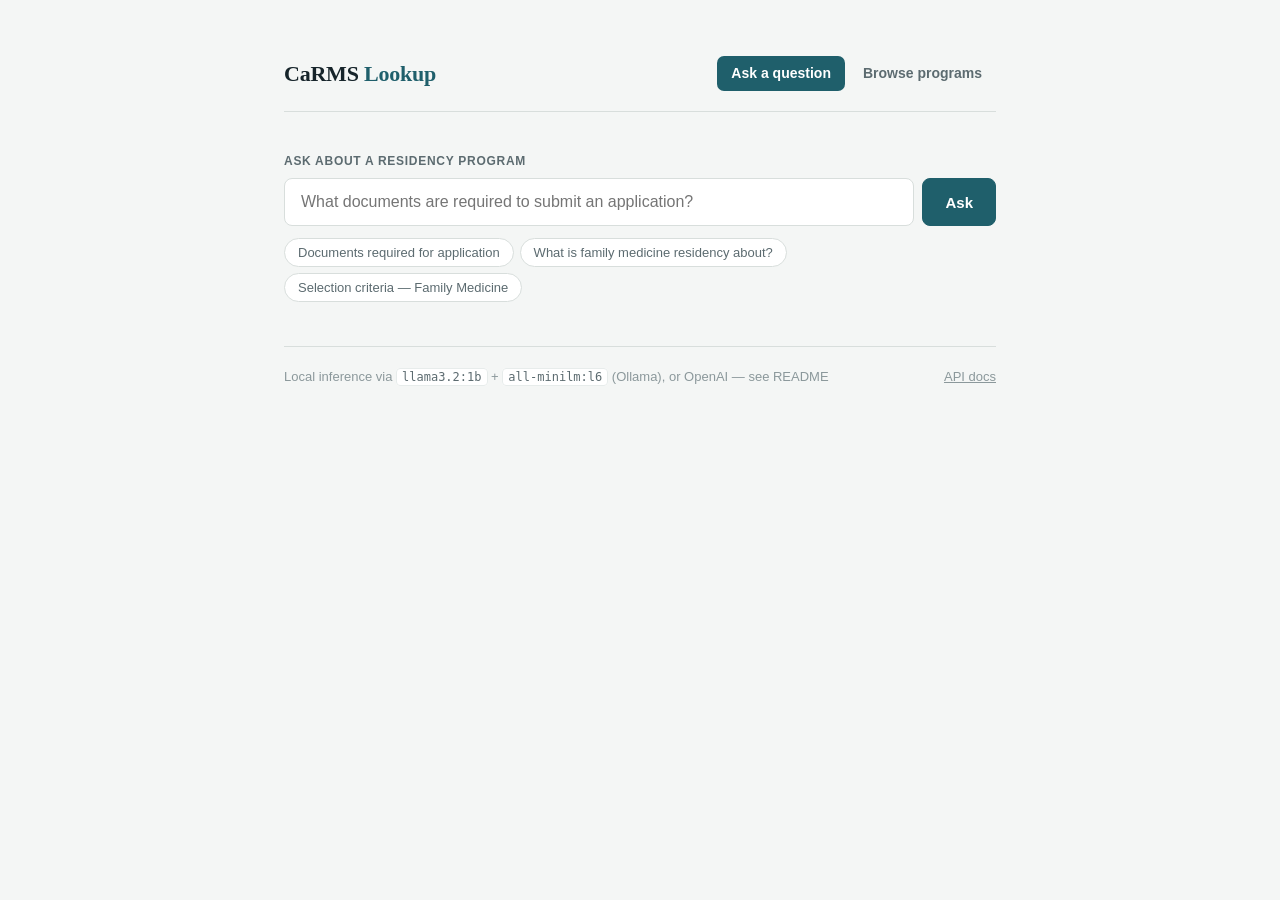
==== carms-data-platform-demo/web/index.html @ 9f24d729 "#23 Add minimal QA search and program lookup frontend" ====
<!doctype html>
<html lang="en">
<head>
<meta charset="utf-8" />
<meta name="viewport" content="width=device-width, initial-scale=1" />
<title>CaRMS Lookup — Ask a question</title>
<link rel="stylesheet" href="style.css" />
</head>
<body>
<div class="page">

  <header>
    <a class="wordmark" href="index.html">CaRMS <span>Lookup</span></a>
    <nav class="tabs">
      <a href="index.html" aria-current="page">Ask a question</a>
      <a href="programs.html">Browse programs</a>
    </nav>
  </header>

  <form class="search-block" id="qa-form">
    <label class="field-label" for="q">Ask about a residency program</label>
    <div class="search-row">
      <input class="search-input" id="q" type="text" maxlength="500" required
        placeholder="What documents are required to submit an application?" autocomplete="off" />
      <button class="ask-btn" id="ask" type="submit">Ask</button>
    </div>
    <div class="chip-row">
      <button class="chip" type="button" data-q="What documents are required to submit an application?">Documents required for application</button>
      <button class="chip" type="button" data-q="What is family medicine residency about?">What is family medicine residency about?</button>
      <button class="chip" type="button" data-q="What are the selection criteria for Family Medicine?">Selection criteria — Family Medicine</button>
    </div>
  </form>

  <div id="result" hidden>
    <div class="answer-card">
      <p class="answer-eyebrow"><span class="dot" id="status-dot"></span><span id="status-text">Answer</span></p>
      <div class="answer-body" id="answer-body"></div>
    </div>

    <div id="sources-block" hidden>
      <p class="sources-heading">Sources</p>
      <ul class="source-list" id="source-list"></ul>
    </div>
  </div>

  <footer>
    <span>Local inference via <code>llama3.2:1b</code> + <code>all-minilm:l6</code> (Ollama), or OpenAI — see README</span>
    <span><a href="/docs" style="color:inherit">API docs</a></span>
  </footer>

</div>

<script>
  const form = document.getElementById('qa-form');
  const input = document.getElementById('q');
  const askBtn = document.getElementById('ask');
  const result = document.getElementById('result');
  const statusDot = document.getElementById('status-dot');
  const statusText = document.getElementById('status-text');
  const answerBody = document.getElementById('answer-body');
  const sourcesBlock = document.getElementById('sources-block');
  const sourceList = document.getElementById('source-list');

  document.querySelectorAll('.chip').forEach(function (chip) {
    chip.addEventListener('click', function () {
      input.value = chip.dataset.q;
      input.focus();
    });
  });

  // Renders the answer's plain-text "- item" / "1. item" lines as a list,
  // other paragraphs as <p> — the API returns plain text, not markup. Local
  // models vary between bullet and numbered list style between runs, so
  // both are handled.
  const BULLET_RE = /^[-*]\s+/;
  const NUMBERED_RE = /^\d+[.)]\s+/;

  function renderAnswer(text) {
    answerBody.innerHTML = '';
    answerBody.classList.remove('muted');
    const blocks = text.split(/\n\s*\n/);
    blocks.forEach(function (block) {
      const lines = block.split('\n').map(function (l) { return l.trim(); }).filter(Boolean);
      if (lines.length === 0) return;
      if (lines.every(function (l) { return BULLET_RE.test(l); })) {
        const ul = document.createElement('ul');
        lines.forEach(function (l) {
          const li = document.createElement('li');
          li.textContent = l.replace(BULLET_RE, '');
          ul.appendChild(li);
        });
        answerBody.appendChild(ul);
      } else if (lines.every(function (l) { return NUMBERED_RE.test(l); })) {
        const ol = document.createElement('ol');
        lines.forEach(function (l) {
          const li = document.createElement('li');
          li.textContent = l.replace(NUMBERED_RE, '');
          ol.appendChild(li);
        });
        answerBody.appendChild(ol);
      } else {
        const p = document.createElement('p');
        p.textContent = lines.join(' ');
        answerBody.appendChild(p);
      }
    });
  }

  function renderSources(sources) {
    sourceList.innerHTML = '';
    if (!sources || sources.length === 0) {
      sourcesBlock.hidden = true;
      return;
    }
    sourcesBlock.hidden = false;
    sources.forEach(function (s, i) {
      const li = document.createElement('li');
      const a = document.createElement('a');
      a.className = 'source-card';
      a.href = s.program_url;
      a.target = '_blank';
      a.rel = 'noopener';

      const index = document.createElement('span');
      index.className = 'source-index';
      index.textContent = String(i + 1);

      const textWrap = document.createElement('span');
      textWrap.className = 'source-text';
      const name = document.createElement('span');
      name.className = 'source-name';
      name.textContent = s.program_name;
      const url = document.createElement('span');
      url.className = 'source-url';
      url.textContent = s.program_url;
      textWrap.appendChild(name);
      textWrap.appendChild(url);

      a.appendChild(index);
      a.appendChild(textWrap);
      li.appendChild(a);
      sourceList.appendChild(li);
    });
  }

  form.addEventListener('submit', async function (e) {
    e.preventDefault();
    const question = input.value.trim();
    if (!question) return;

    askBtn.disabled = true;
    result.hidden = false;
    statusDot.classList.add('pending');
    statusText.textContent = 'Thinking…';
    answerBody.classList.add('muted');
    answerBody.textContent = 'Retrieving and generating an answer — this can take a moment on local models.';
    sourcesBlock.hidden = true;

    try {
      const res = await fetch('/qa/', {
        method: 'POST',
        headers: { 'Content-Type': 'application/json' },
        body: JSON.stringify({ question: question }),
      });

      if (!res.ok) {
        const body = await res.json().catch(function () { return {}; });
        throw new Error(body.detail ? JSON.stringify(body.detail) : 'Request failed (' + res.status + ')');
      }

      const data = await res.json();
      statusDot.classList.remove('pending');
      statusText.textContent = 'Answer';
      renderAnswer(data.answer);
      renderSources(data.sources);
    } catch (err) {
      statusDot.classList.remove('pending');
      statusText.textContent = 'Error';
      answerBody.classList.add('muted');
      answerBody.textContent = 'Could not get an answer: ' + err.message;
      sourcesBlock.hidden = true;
    } finally {
      askBtn.disabled = false;
    }
  });
</script>
</body>
</html>
---- carms-data-platform-demo/web/style.css ----
:root {
  --bg: #F4F6F5;
  --surface: #FFFFFF;
  --surface-raised: #FFFFFF;
  --ink: #16242A;
  --ink-muted: #5C6B70;
  --ink-faint: #8B989B;
  --accent: #1F5F6B;
  --accent-ink: #0F383F;
  --accent-soft: #DCEAE8;
  --border: #D8DEDC;
  --border-soft: #E7ECEB;
  --shadow: 0 1px 2px rgba(22, 36, 42, 0.04), 0 8px 24px -12px rgba(22, 36, 42, 0.12);
}

@media (prefers-color-scheme: dark) {
  :root {
    --bg: #0E1517;
    --surface: #141D20;
    --surface-raised: #182226;
    --ink: #E7EEEC;
    --ink-muted: #8FA3A6;
    --ink-faint: #61787B;
    --accent: #4FA8B0;
    --accent-ink: #C9EBEC;
    --accent-soft: #1B2E31;
    --border: #233033;
    --border-soft: #1B2629;
    --shadow: 0 1px 2px rgba(0, 0, 0, 0.3), 0 8px 24px -12px rgba(0, 0, 0, 0.5);
  }
}

:root[data-theme="dark"] {
  --bg: #0E1517;
  --surface: #141D20;
  --surface-raised: #182226;
  --ink: #E7EEEC;
  --ink-muted: #8FA3A6;
  --ink-faint: #61787B;
  --accent: #4FA8B0;
  --accent-ink: #C9EBEC;
  --accent-soft: #1B2E31;
  --border: #233033;
  --border-soft: #1B2629;
  --shadow: 0 1px 2px rgba(0, 0, 0, 0.3), 0 8px 24px -12px rgba(0, 0, 0, 0.5);
}

:root[data-theme="light"] {
  --bg: #F4F6F5;
  --surface: #FFFFFF;
  --surface-raised: #FFFFFF;
  --ink: #16242A;
  --ink-muted: #5C6B70;
  --ink-faint: #8B989B;
  --accent: #1F5F6B;
  --accent-ink: #0F383F;
  --accent-soft: #DCEAE8;
  --border: #D8DEDC;
  --border-soft: #E7ECEB;
  --shadow: 0 1px 2px rgba(22, 36, 42, 0.04), 0 8px 24px -12px rgba(22, 36, 42, 0.12);
}

* { box-sizing: border-box; }

html, body {
  margin: 0;
  background: var(--bg);
  color: var(--ink);
  font-family: -apple-system, "Segoe UI", "Helvetica Neue", Arial, sans-serif;
  -webkit-font-smoothing: antialiased;
  line-height: 1.5;
}

.page {
  max-width: 760px;
  margin: 0 auto;
  padding: 56px 24px 96px;
}

/* ---------- Header ---------- */

header {
  display: flex;
  align-items: center;
  justify-content: space-between;
  gap: 16px;
  margin-bottom: 40px;
  padding-bottom: 20px;
  border-bottom: 1px solid var(--border);
  flex-wrap: wrap;
}

.wordmark {
  font-family: Georgia, "Iowan Old Style", "Palatino Linotype", serif;
  font-size: 1.375rem;
  font-weight: 600;
  letter-spacing: -0.01em;
  color: var(--ink);
  margin: 0;
  text-decoration: none;
}

.wordmark span { color: var(--accent); }

nav.tabs {
  display: flex;
  gap: 4px;
}

nav.tabs a {
  font-size: 0.875rem;
  font-weight: 600;
  color: var(--ink-muted);
  text-decoration: none;
  padding: 7px 14px;
  border-radius: 7px;
  transition: background 0.15s ease, color 0.15s ease;
}

nav.tabs a:hover { background: var(--accent-soft); color: var(--accent-ink); }
nav.tabs a[aria-current="page"] { background: var(--accent); color: var(--surface); }
nav.tabs a:focus-visible { outline: 2px solid var(--accent); outline-offset: 2px; }

/* ---------- Search / filter controls ---------- */

.search-block { margin-bottom: 28px; }

label.field-label {
  display: block;
  font-size: 0.75rem;
  font-weight: 600;
  text-transform: uppercase;
  letter-spacing: 0.06em;
  color: var(--ink-muted);
  margin-bottom: 8px;
}

.search-row { display: flex; gap: 8px; }

.search-input, select.filter-select {
  font-family: inherit;
  font-size: 1rem;
  color: var(--ink);
  background: var(--surface);
  border: 1px solid var(--border);
  border-radius: 8px;
  padding: 14px 16px;
  transition: border-color 0.15s ease, box-shadow 0.15s ease;
}

.search-input { flex: 1; }

.search-input:focus-visible, select.filter-select:focus-visible {
  outline: none;
  border-color: var(--accent);
  box-shadow: 0 0 0 3px var(--accent-soft);
}

.ask-btn {
  font-family: inherit;
  font-size: 0.9375rem;
  font-weight: 600;
  color: var(--surface);
  background: var(--accent);
  border: 1px solid var(--accent);
  border-radius: 8px;
  padding: 0 22px;
  cursor: pointer;
  transition: filter 0.15s ease, transform 0.05s ease;
}

.ask-btn:hover { filter: brightness(1.08); }
.ask-btn:active { transform: translateY(1px); }
.ask-btn:disabled { opacity: 0.6; cursor: default; }
.ask-btn:focus-visible { outline: 2px solid var(--accent); outline-offset: 2px; }

.chip-row { display: flex; flex-wrap: wrap; gap: 6px; margin-top: 12px; }

.chip {
  font-family: inherit;
  font-size: 0.8125rem;
  color: var(--ink-muted);
  background: var(--surface);
  border: 1px solid var(--border);
  border-radius: 999px;
  padding: 6px 13px;
  cursor: pointer;
  transition: border-color 0.15s ease, color 0.15s ease, background 0.15s ease;
}

.chip:hover { border-color: var(--accent); color: var(--accent-ink); background: var(--accent-soft); }
.chip:focus-visible { outline: 2px solid var(--accent); outline-offset: 2px; }

.filter-row { display: flex; gap: 8px; margin-bottom: 24px; flex-wrap: wrap; }
.filter-row .search-input { flex: 2; min-width: 200px; }
select.filter-select { flex: 1; min-width: 160px; }

/* ---------- Answer ---------- */

.answer-card {
  background: var(--surface-raised);
  border: 1px solid var(--border);
  border-radius: 12px;
  box-shadow: var(--shadow);
  padding: 28px 28px 24px;
  margin-bottom: 28px;
}

.answer-eyebrow {
  display: flex;
  align-items: center;
  gap: 8px;
  font-size: 0.75rem;
  font-weight: 600;
  text-transform: uppercase;
  letter-spacing: 0.06em;
  color: var(--accent);
  margin-bottom: 14px;
}

.answer-eyebrow .dot { width: 6px; height: 6px; border-radius: 50%; background: var(--accent); }
.answer-eyebrow .dot.pending { background: var(--ink-faint); animation: pulse 1.2s ease-in-out infinite; }

@keyframes pulse { 0%, 100% { opacity: 0.3; } 50% { opacity: 1; } }

.answer-body { font-size: 1.0625rem; line-height: 1.65; color: var(--ink); }
.answer-body p { margin: 0 0 14px; }
.answer-body ul, .answer-body ol { margin: 0 0 14px; padding-left: 22px; }
.answer-body li { margin-bottom: 5px; }
.answer-body p:last-child, .answer-body ul:last-child, .answer-body ol:last-child { margin-bottom: 0; }
.answer-body.muted { color: var(--ink-faint); }

/* ---------- Sources / result cards ---------- */

.sources-heading {
  font-size: 0.75rem;
  font-weight: 600;
  text-transform: uppercase;
  letter-spacing: 0.06em;
  color: var(--ink-muted);
  margin: 0 0 12px;
}

.source-list { list-style: none; margin: 0; padding: 0; display: flex; flex-direction: column; gap: 8px; }

.source-card {
  display: flex;
  align-items: flex-start;
  gap: 12px;
  background: var(--surface);
  border: 1px solid var(--border-soft);
  border-radius: 10px;
  padding: 13px 16px;
  text-decoration: none;
  color: inherit;
  transition: border-color 0.15s ease, background 0.15s ease;
}

.source-card:hover { border-color: var(--accent); background: var(--accent-soft); }
.source-card:focus-visible { outline: 2px solid var(--accent); outline-offset: 2px; }

.source-index {
  font-family: ui-monospace, "SF Mono", Menlo, monospace;
  font-size: 0.75rem;
  font-weight: 600;
  color: var(--accent);
  background: var(--accent-soft);
  border-radius: 5px;
  min-width: 22px;
  height: 22px;
  display: flex;
  align-items: center;
  justify-content: center;
  flex-shrink: 0;
  margin-top: 1px;
}

.source-card:hover .source-index { background: var(--surface); }

.source-text { min-width: 0; flex: 1; }
.source-name { font-size: 0.9375rem; font-weight: 600; color: var(--ink); margin: 0 0 2px; overflow-wrap: break-word; }
.source-meta { font-size: 0.8125rem; color: var(--ink-muted); margin: 0 0 2px; }

.source-url {
  font-family: ui-monospace, "SF Mono", Menlo, monospace;
  font-size: 0.75rem;
  color: var(--ink-faint);
  white-space: nowrap;
  overflow: hidden;
  text-overflow: ellipsis;
  display: block;
}

.source-arrow { color: var(--ink-faint); flex-shrink: 0; margin-top: 2px; }
.source-card:hover .source-arrow { color: var(--accent); }

.result-count { font-size: 0.8125rem; color: var(--ink-faint); margin: -12px 0 16px; }

.load-more {
  display: block;
  margin: 20px auto 0;
  font-family: inherit;
  font-size: 0.875rem;
  font-weight: 600;
  color: var(--accent-ink);
  background: var(--accent-soft);
  border: 1px solid transparent;
  border-radius: 8px;
  padding: 10px 20px;
  cursor: pointer;
  transition: background 0.15s ease;
}

.load-more:hover { background: var(--accent); color: var(--surface); }
.load-more:focus-visible { outline: 2px solid var(--accent); outline-offset: 2px; }
.load-more[hidden] { display: none; }

/* ---------- Footer ---------- */

footer {
  margin-top: 44px;
  padding-top: 20px;
  border-top: 1px solid var(--border);
  font-size: 0.8125rem;
  color: var(--ink-faint);
  display: flex;
  justify-content: space-between;
  flex-wrap: wrap;
  gap: 8px;
}

footer code {
  font-family: ui-monospace, "SF Mono", Menlo, monospace;
  font-size: 0.75rem;
  background: var(--surface);
  border: 1px solid var(--border-soft);
  padding: 1px 5px;
  border-radius: 4px;
  color: var(--ink-muted);
}

@media (max-width: 560px) {
  header { flex-direction: column; align-items: flex-start; gap: 12px; }
  .search-row { flex-direction: column; }
  .ask-btn { padding: 12px; }
  .filter-row { flex-direction: column; }
}
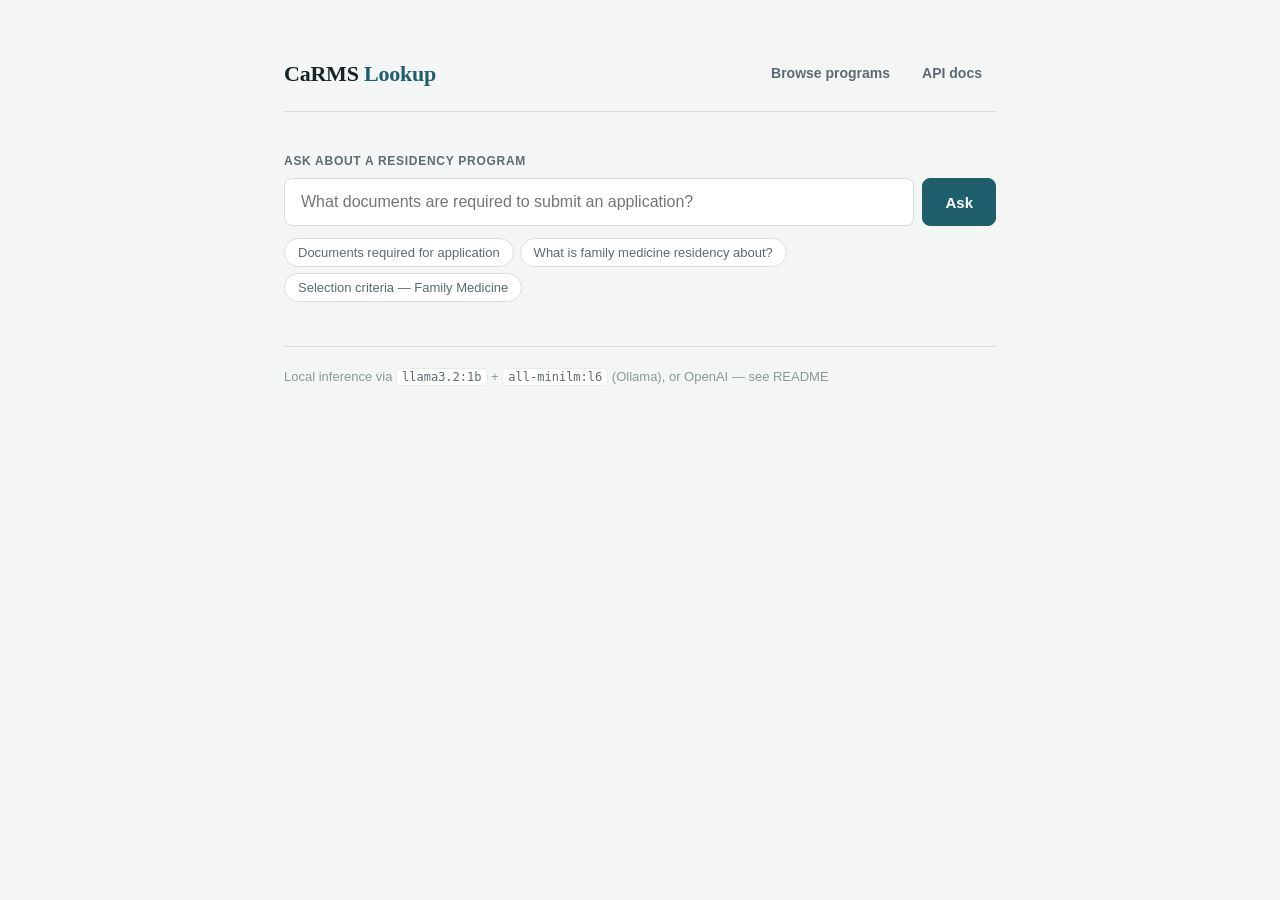
==== commit 1c67b45c: "#24 Simplify web UI to a single QA landing page linked with Streamlit" ====
--- a/carms-data-platform-demo/web/index.html
+++ b/carms-data-platform-demo/web/index.html
@@ -12,8 +12,9 @@
   <header>
     <a class="wordmark" href="index.html">CaRMS <span>Lookup</span></a>
     <nav class="tabs">
-      <a href="index.html" aria-current="page">Ask a question</a>
-      <a href="programs.html">Browse programs</a>
+      <!-- Fixed local dev ports, matching this project's docker-compose mapping. -->
+      <a href="http://localhost:8501" target="_blank" rel="noopener">Browse programs</a>
+      <a href="/docs" target="_blank" rel="noopener">API docs</a>
     </nav>
   </header>
 
@@ -45,7 +46,6 @@
 
   <footer>
     <span>Local inference via <code>llama3.2:1b</code> + <code>all-minilm:l6</code> (Ollama), or OpenAI — see README</span>
-    <span><a href="/docs" style="color:inherit">API docs</a></span>
   </footer>
 
 </div>
@@ -106,6 +106,23 @@
     });
   }
 
+  function createArrowIcon() {
+    const svg = document.createElementNS('http://www.w3.org/2000/svg', 'svg');
+    svg.setAttribute('class', 'source-arrow');
+    svg.setAttribute('width', '14');
+    svg.setAttribute('height', '14');
+    svg.setAttribute('viewBox', '0 0 24 24');
+    svg.setAttribute('fill', 'none');
+    svg.setAttribute('stroke', 'currentColor');
+    svg.setAttribute('stroke-width', '2');
+    svg.setAttribute('stroke-linecap', 'round');
+    svg.setAttribute('stroke-linejoin', 'round');
+    const path = document.createElementNS('http://www.w3.org/2000/svg', 'path');
+    path.setAttribute('d', 'M7 17L17 7M17 7H8M17 7v9');
+    svg.appendChild(path);
+    return svg;
+  }
+
   function renderSources(sources) {
     sourceList.innerHTML = '';
     if (!sources || sources.length === 0) {
@@ -138,6 +155,7 @@
 
       a.appendChild(index);
       a.appendChild(textWrap);
+      a.appendChild(createArrowIcon());
       li.appendChild(a);
       sourceList.appendChild(li);
     });
--- a/carms-data-platform-demo/web/style.css
+++ b/carms-data-platform-demo/web/style.css
@@ -118,10 +118,9 @@
 }
 
 nav.tabs a:hover { background: var(--accent-soft); color: var(--accent-ink); }
-nav.tabs a[aria-current="page"] { background: var(--accent); color: var(--surface); }
 nav.tabs a:focus-visible { outline: 2px solid var(--accent); outline-offset: 2px; }
 
-/* ---------- Search / filter controls ---------- */
+/* ---------- Search ---------- */
 
 .search-block { margin-bottom: 28px; }
 
@@ -137,7 +136,8 @@
 
 .search-row { display: flex; gap: 8px; }
 
-.search-input, select.filter-select {
+.search-input {
+  flex: 1;
   font-family: inherit;
   font-size: 1rem;
   color: var(--ink);
@@ -148,9 +148,7 @@
   transition: border-color 0.15s ease, box-shadow 0.15s ease;
 }
 
-.search-input { flex: 1; }
-
-.search-input:focus-visible, select.filter-select:focus-visible {
+.search-input:focus-visible {
   outline: none;
   border-color: var(--accent);
   box-shadow: 0 0 0 3px var(--accent-soft);
@@ -190,10 +188,6 @@
 
 .chip:hover { border-color: var(--accent); color: var(--accent-ink); background: var(--accent-soft); }
 .chip:focus-visible { outline: 2px solid var(--accent); outline-offset: 2px; }
-
-.filter-row { display: flex; gap: 8px; margin-bottom: 24px; flex-wrap: wrap; }
-.filter-row .search-input { flex: 2; min-width: 200px; }
-select.filter-select { flex: 1; min-width: 160px; }
 
 /* ---------- Answer ---------- */
 
@@ -279,7 +273,6 @@
 
 .source-text { min-width: 0; flex: 1; }
 .source-name { font-size: 0.9375rem; font-weight: 600; color: var(--ink); margin: 0 0 2px; overflow-wrap: break-word; }
-.source-meta { font-size: 0.8125rem; color: var(--ink-muted); margin: 0 0 2px; }
 
 .source-url {
   font-family: ui-monospace, "SF Mono", Menlo, monospace;
@@ -293,27 +286,6 @@
 
 .source-arrow { color: var(--ink-faint); flex-shrink: 0; margin-top: 2px; }
 .source-card:hover .source-arrow { color: var(--accent); }
-
-.result-count { font-size: 0.8125rem; color: var(--ink-faint); margin: -12px 0 16px; }
-
-.load-more {
-  display: block;
-  margin: 20px auto 0;
-  font-family: inherit;
-  font-size: 0.875rem;
-  font-weight: 600;
-  color: var(--accent-ink);
-  background: var(--accent-soft);
-  border: 1px solid transparent;
-  border-radius: 8px;
-  padding: 10px 20px;
-  cursor: pointer;
-  transition: background 0.15s ease;
-}
-
-.load-more:hover { background: var(--accent); color: var(--surface); }
-.load-more:focus-visible { outline: 2px solid var(--accent); outline-offset: 2px; }
-.load-more[hidden] { display: none; }
 
 /* ---------- Footer ---------- */
 
@@ -343,5 +315,4 @@
   header { flex-direction: column; align-items: flex-start; gap: 12px; }
   .search-row { flex-direction: column; }
   .ask-btn { padding: 12px; }
-  .filter-row { flex-direction: column; }
-}
+}
